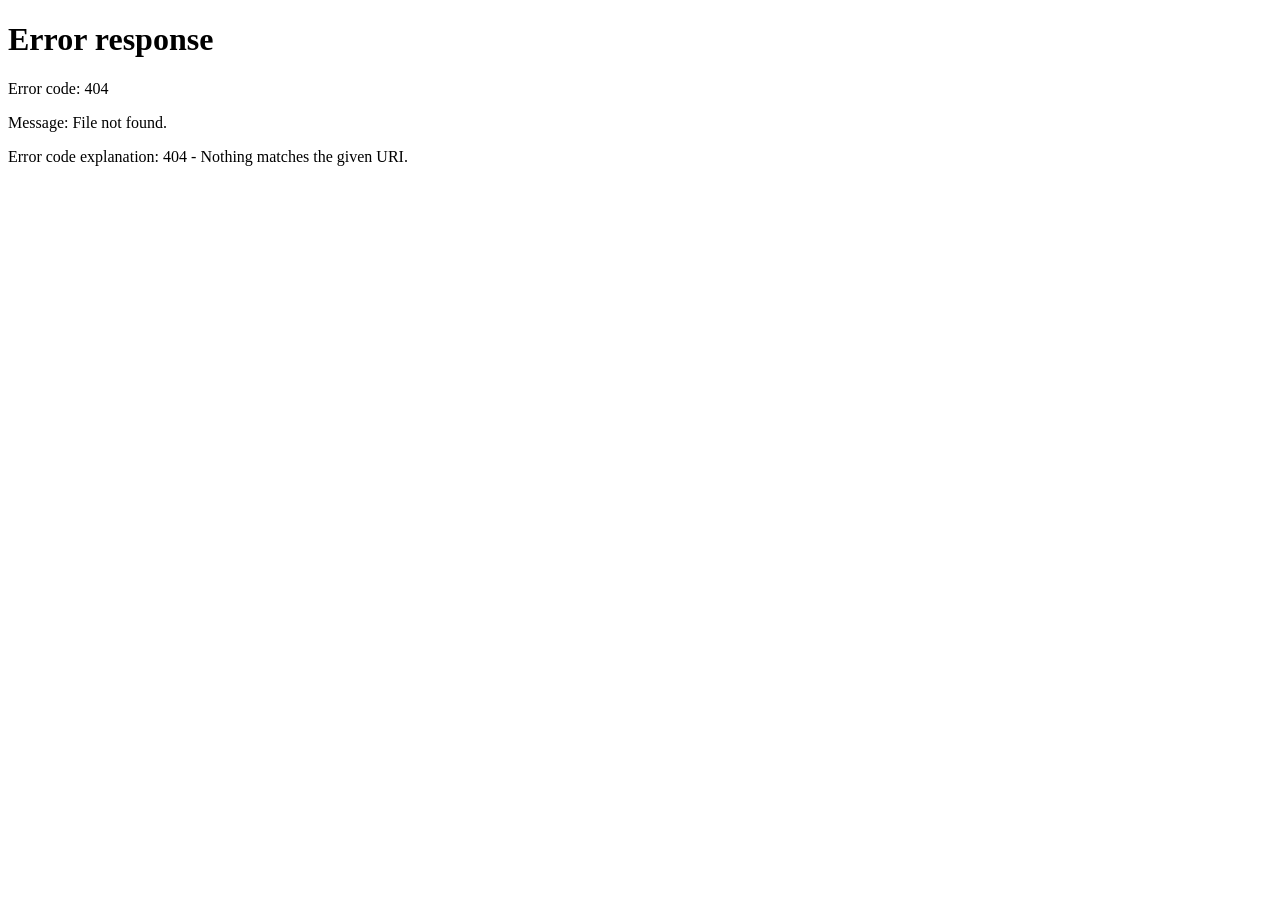
==== index.html @ df8ec55e "Create index.html Create homepage redirect" ====
<!DOCTYPE html>
<html lang="en">
<head>
    <meta charset="UTF-8">
    <meta name="viewport" content="width=device-width, initial-scale=1.0">
    <title>Coding Conf</title>

    <meta http-equiv="refresh" content="0; url=HTML/index.html">
</head>
<body>
    <p>
        Welcome to Coding Conf!
        <a href="HTML/index.html">Open the website</a>
    </p>
</body>
</html>
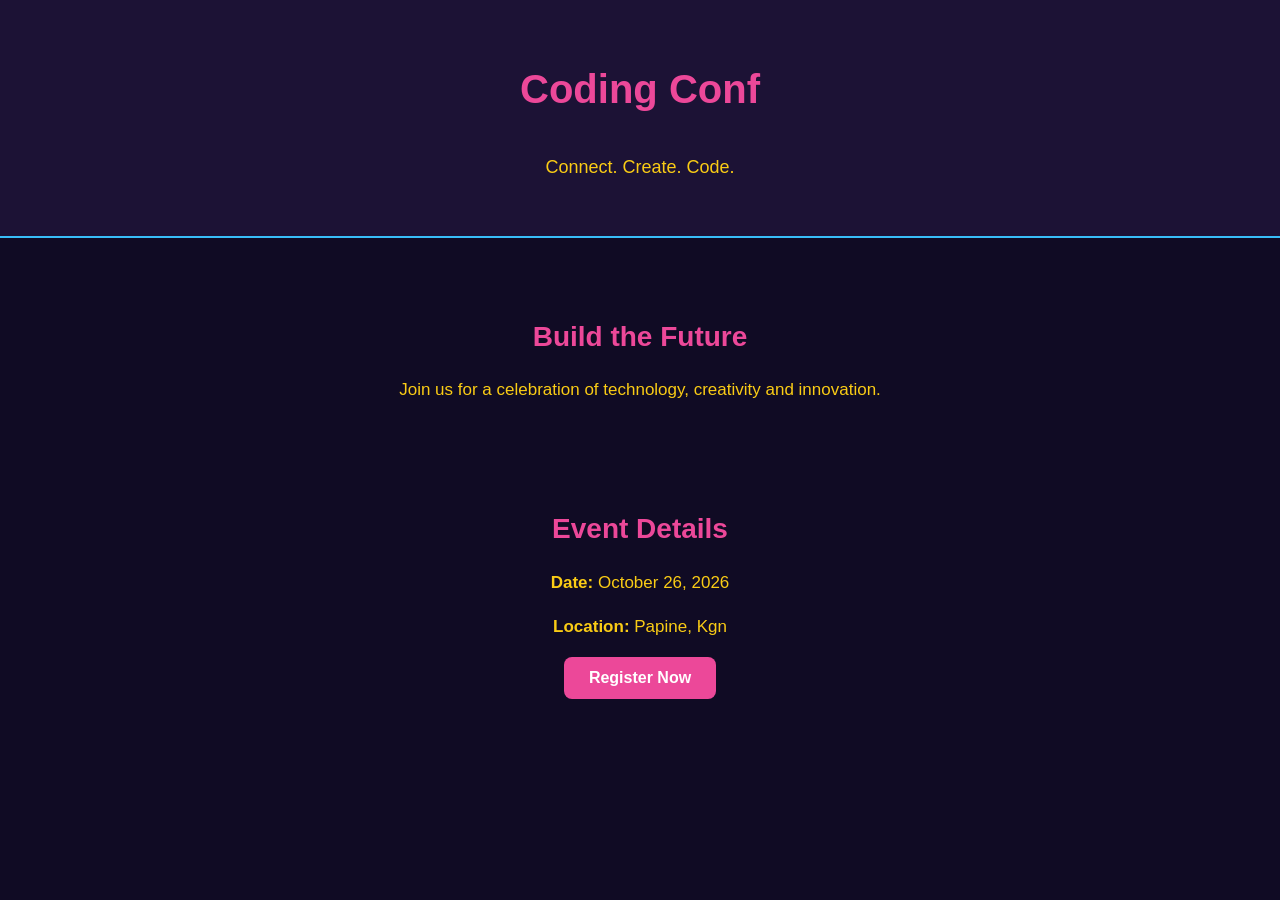
==== commit 490ed247: "Update index.html" ====
--- a/index.html
+++ b/index.html
@@ -5,7 +5,7 @@
     <meta name="viewport" content="width=device-width, initial-scale=1.0">
     <title>Coding Conf</title>
 
-    <meta http-equiv="refresh" content="0; url=HTML/index.html">
+    <meta http-equiv="refresh" content="0; url=HTMl/index.html">
 </head>
 <body>
     <p>
